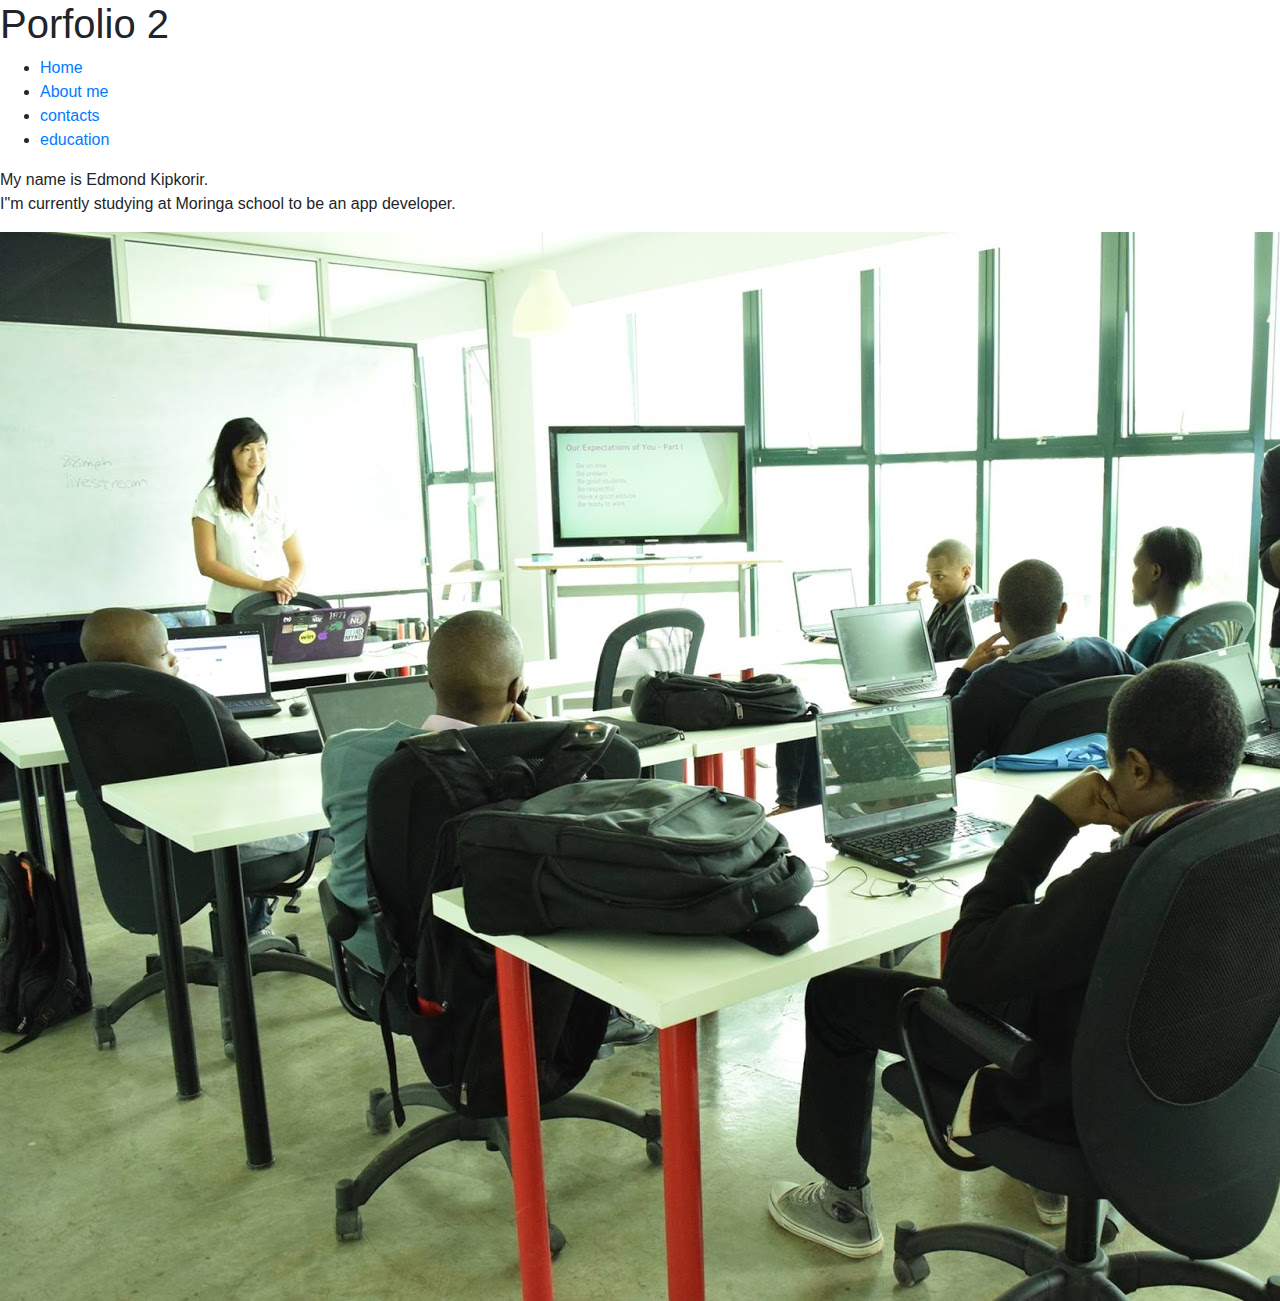
==== index.html @ 22f41f1c "adds an image to the body" ====
<!DOCTYPE html>
<html lang="en">
<head>
    <meta charset="UTF-8">
    <meta http-equiv="X-UA-Compatible" content="IE=edge">
    <meta name="viewport" content="width=device-width, initial-scale=1.0">
    <link rel="stylesheet" href="css/styles.css">
    <link rel="stylesheet" href="css/bootstrap.css">
    <title>Document</title>
</head>
<body>
    <div class="nav-bar">
        <h1>Porfolio 2</h1>
        <div class="nav-menu">
            <ul>
               <li><a href="home">Home</a></li>
               <li><a href="About me">About me</a></li>
               <li><a href="Contacts">contacts</a></li>
               <li><a href="Education">education</a></li>
            </ul>
        </div>
    </div>

    <div class="body-text">
        <p>My name is Edmond Kipkorir.<br>
            I"m currently studying at Moringa school to be an app developer.        
        </p>
        <img src="/images/moringa.jpg" alt="">
    </div>
    
</body>
</html>
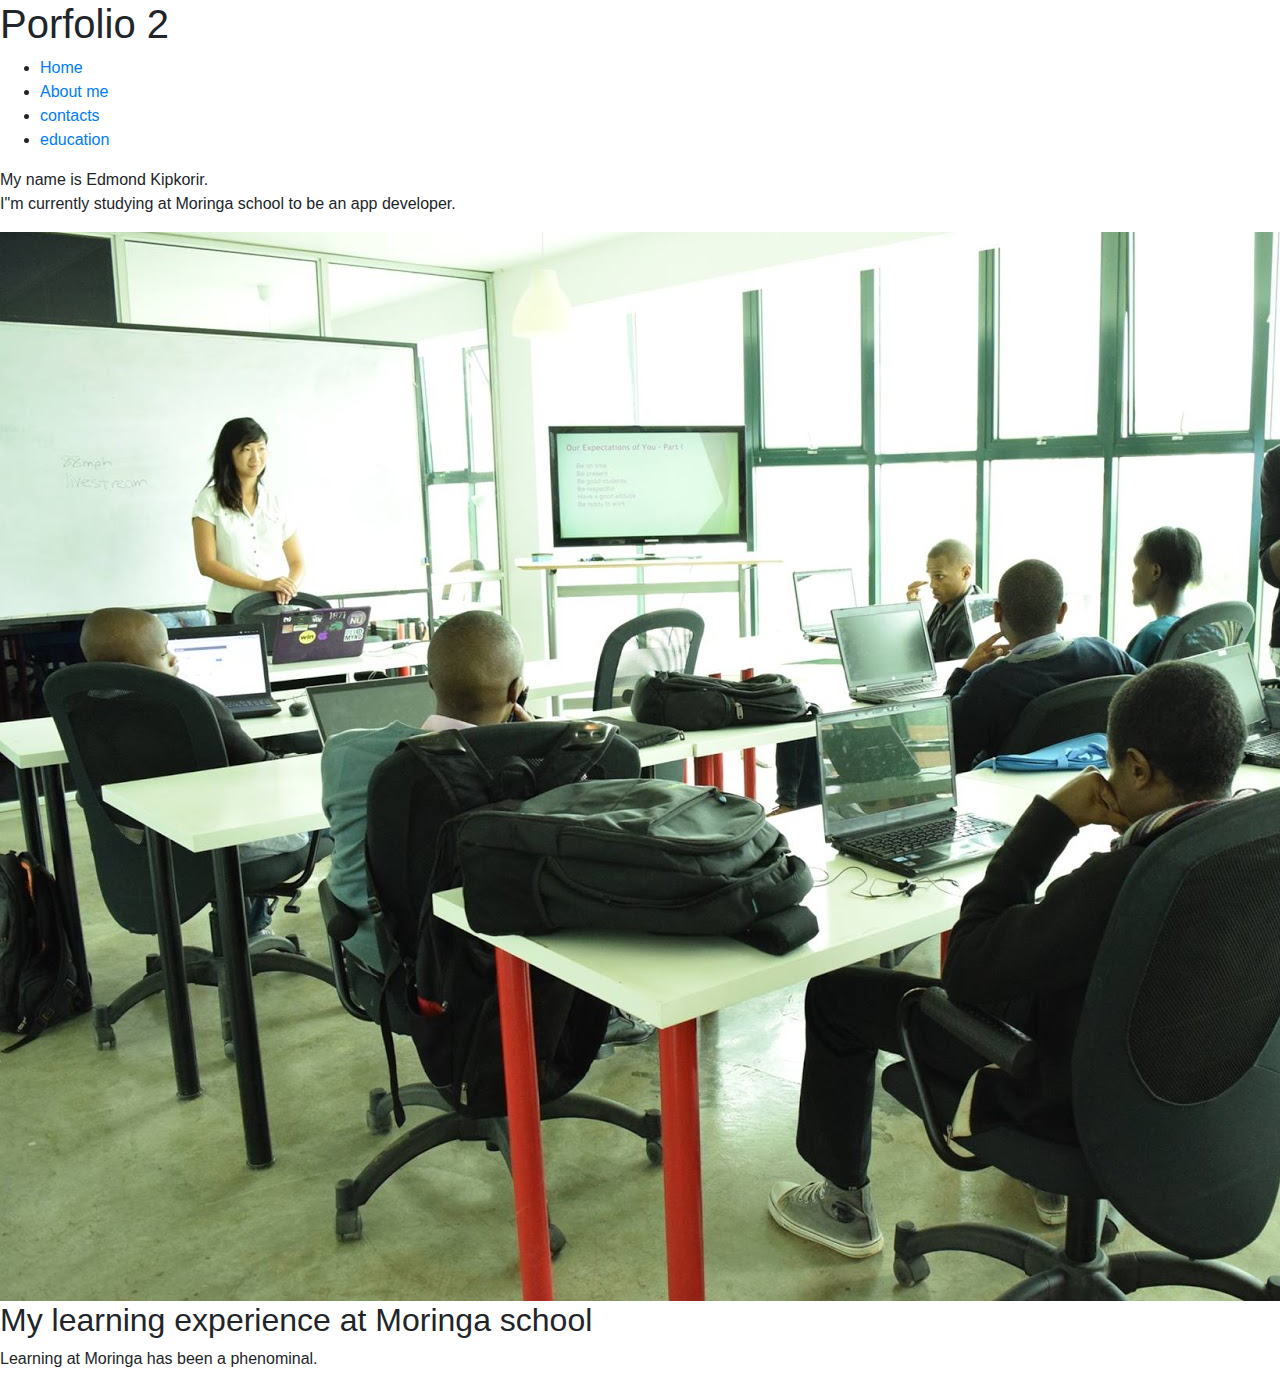
==== commit 4c8e6eda: "i have added a second head to the bod" ====
--- a/index.html
+++ b/index.html
@@ -27,6 +27,14 @@
         </p>
         <img src="/images/moringa.jpg" alt="">
     </div>
+    <div>
+        <h2>My learning experience at Moringa school</h2>
+        <p>Learning at Moringa has been a phenominal.<br
+            It is here that i found practical meaning of exellence.i realized that exellence is an art won by training.
+            At moringa,it is a sheer hardwork,commitment and team work.At Moringa i have learnt that discipline is a creadible vitue
+            for a developer.Being a developer makes you think and source for ideas to solve any problem.
+            ></p>
+    </div>
     
 </body>
 </html>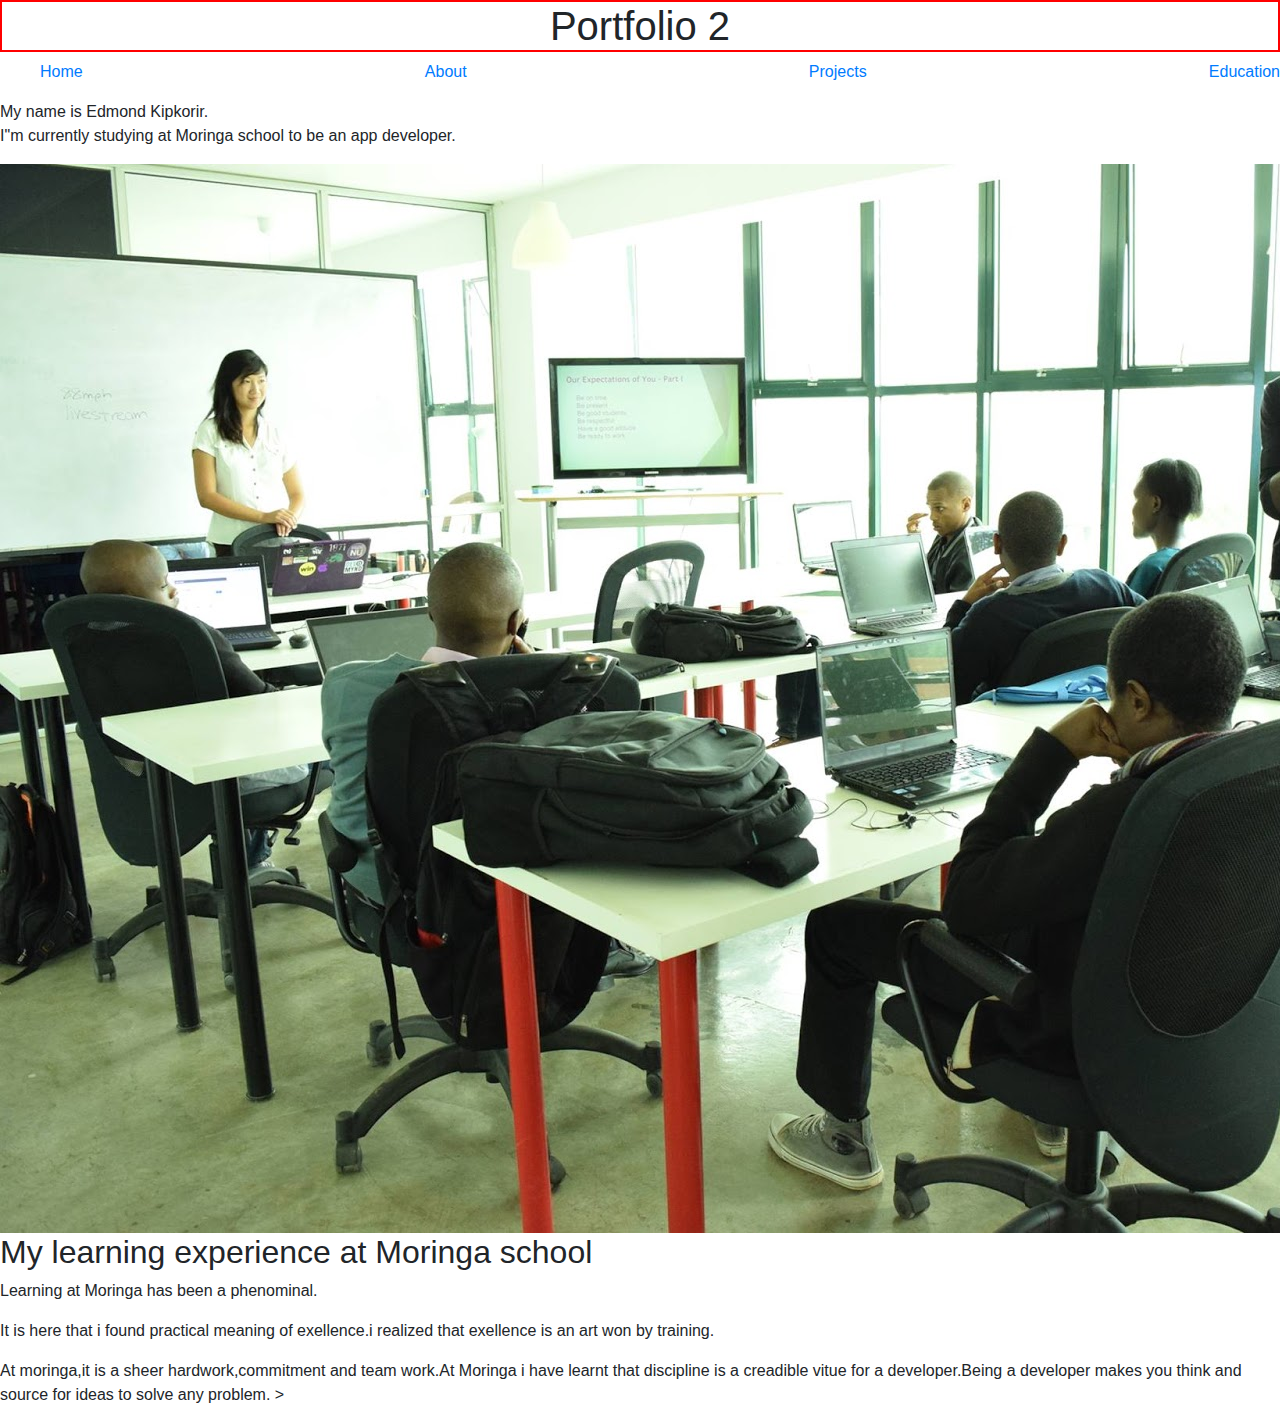
==== commit 732e5860: "added styles to the webpage" ====
--- a/index.html
+++ b/index.html
@@ -1,22 +1,19 @@
 <!DOCTYPE html>
 <html lang="en">
 <head>
-    <meta charset="UTF-8">
-    <meta http-equiv="X-UA-Compatible" content="IE=edge">
-    <meta name="viewport" content="width=device-width, initial-scale=1.0">
     <link rel="stylesheet" href="css/styles.css">
     <link rel="stylesheet" href="css/bootstrap.css">
     <title>Document</title>
 </head>
 <body>
     <div class="nav-bar">
-        <h1>Porfolio 2</h1>
+        <h1>Portfolio 2</h1>
         <div class="nav-menu">
             <ul>
-               <li><a href="home">Home</a></li>
-               <li><a href="About me">About me</a></li>
-               <li><a href="Contacts">contacts</a></li>
-               <li><a href="Education">education</a></li>
+               <li><a href="pages/Home.html">Home</a></li>
+               <li><a href="pages/About.html">About</a></li>
+               <li><a href="pages/Projects.html">Projects</a></li>
+               <li><a href="pages/Education.html">Education</a></li>
             </ul>
         </div>
     </div>
@@ -29,9 +26,9 @@
     </div>
     <div>
         <h2>My learning experience at Moringa school</h2>
-        <p>Learning at Moringa has been a phenominal.<br
-            It is here that i found practical meaning of exellence.i realized that exellence is an art won by training.
-            At moringa,it is a sheer hardwork,commitment and team work.At Moringa i have learnt that discipline is a creadible vitue
+        <p>Learning at Moringa has been a phenominal.<p>
+        </p>It is here that i found practical meaning of exellence.i realized that exellence is an art won by training.
+        </p>At moringa,it is a sheer hardwork,commitment and team work.At Moringa i have learnt that discipline is a creadible vitue
             for a developer.Being a developer makes you think and source for ideas to solve any problem.
             ></p>
     </div>
--- a/css/styles.css
+++ b/css/styles.css
@@ -0,0 +1,9 @@
+ul{
+    display: flex;
+    justify-content: space-between;
+    list-style-type: none;
+}
+h1{
+    border: 2px solid red;
+    text-align: center; 
+}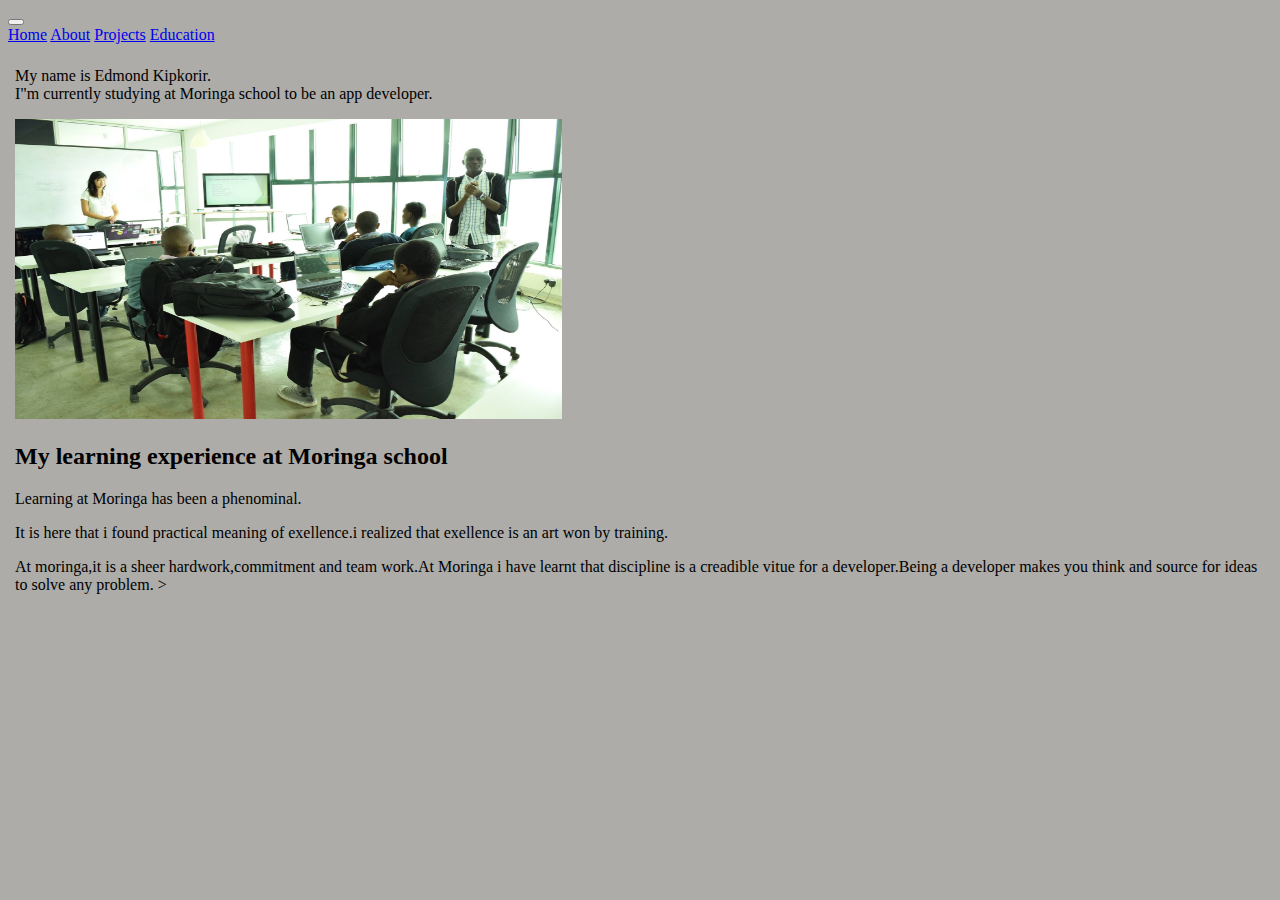
==== commit 72c6d9c6: "-added bootstrap to education fil" ====
--- a/index.html
+++ b/index.html
@@ -1,12 +1,13 @@
 <!DOCTYPE html>
 <html lang="en">
 <head>
+    <link href="https://cdn.jsdelivr.net/npm/bootstrap@5.1.3/dist/css/bootstrap.min.css" rel="stylesheet" integrity="sha384-1BmE4kWBq78iYhFldvKuhfTAU6auU8tT94WrHftjDbrCEXSU1oBoqyl2QvZ6jIW3" crossorigin="anonymous">
+    <script src="https://cdn.jsdelivr.net/npm/bootstrap@5.1.3/dist/js/bootstrap.bundle.min.js" integrity="sha384-ka7Sk0Gln4gmtz2MlQnikT1wXgYsOg+OMhuP+IlRH9sENBO0LRn5q+8nbTov4+1p" crossorigin="anonymous"></script>
+    <title>Document</title>
     <link rel="stylesheet" href="css/styles.css">
-    <link rel="stylesheet" href="css/bootstrap.css">
-    <title>Document</title>
 </head>
-<body>
-    <div class="nav-bar">
+<body >
+    <!-- <div class="nav-bar">
         <h1>Portfolio 2</h1>
         <div class="nav-menu">
             <ul>
@@ -16,22 +17,38 @@
                <li><a href="pages/Education.html">Education</a></li>
             </ul>
         </div>
-    </div>
-
-    <div class="body-text">
-        <p>My name is Edmond Kipkorir.<br>
-            I"m currently studying at Moringa school to be an app developer.        
-        </p>
-        <img src="/images/moringa.jpg" alt="">
-    </div>
-    <div>
-        <h2>My learning experience at Moringa school</h2>
-        <p>Learning at Moringa has been a phenominal.<p>
-        </p>It is here that i found practical meaning of exellence.i realized that exellence is an art won by training.
-        </p>At moringa,it is a sheer hardwork,commitment and team work.At Moringa i have learnt that discipline is a creadible vitue
-            for a developer.Being a developer makes you think and source for ideas to solve any problem.
-            ></p>
-    </div>
-    
+    </div> -->
+    <nav class="navbar navbar-expand-lg navbar-light bg-primary">
+        <div class="container-fluid">
+          <button class="navbar-toggler" type="button" data-bs-toggle="collapse" data-bs-target="#navbarNavAltMarkup" aria-controls="navbarNavAltMarkup" aria-expanded="false" aria-label="Toggle navigation">
+            <span class="navbar-toggler-icon"></span>
+          </button>
+          <div class="collapse navbar-collapse" id="navbarNavAltMarkup">
+            <div class="navbar-nav">
+              <a class="nav-link active" aria-current="page" href="pages/Home.html">Home</a>
+              <a class="nav-link" href="pages/About.html">About</a>
+              <a class="nav-link" href="pages/Projects.html">Projects</a>
+              <a class="nav-link" href="pages/Education.html">Education</a>
+            </div>
+          </div>
+        </div>
+      </nav>
+    <div class="mainContent">
+        <div class="body-text">
+            <p>My name is Edmond Kipkorir.<br>
+                I"m currently studying at Moringa school to be an app developer.        
+            </p>
+            <img src="/images/moringa.jpg" alt="" height="300px" width="547px">
+        </div>
+        
+        <div>
+            <h2>My learning experience at Moringa school</h2>
+            <p>Learning at Moringa has been a phenominal.<p>
+            </p>It is here that i found practical meaning of exellence.i realized that exellence is an art won by training.
+            </p>At moringa,it is a sheer hardwork,commitment and team work.At Moringa i have learnt that discipline is a creadible vitue
+                for a developer.Being a developer makes you think and source for ideas to solve any problem.
+                ></p>
+        </div>
+    </div>  
 </body>
 </html>--- a/css/styles.css
+++ b/css/styles.css
@@ -5,5 +5,12 @@
 }
 h1{
     border: 2px solid red;
-    text-align: center; 
-}+    text-align: center;
+    background-color: blue;
+}
+body{
+    background-color: rgb(173, 172, 169);
+}
+.mainContent{
+    padding: 7px;
+}
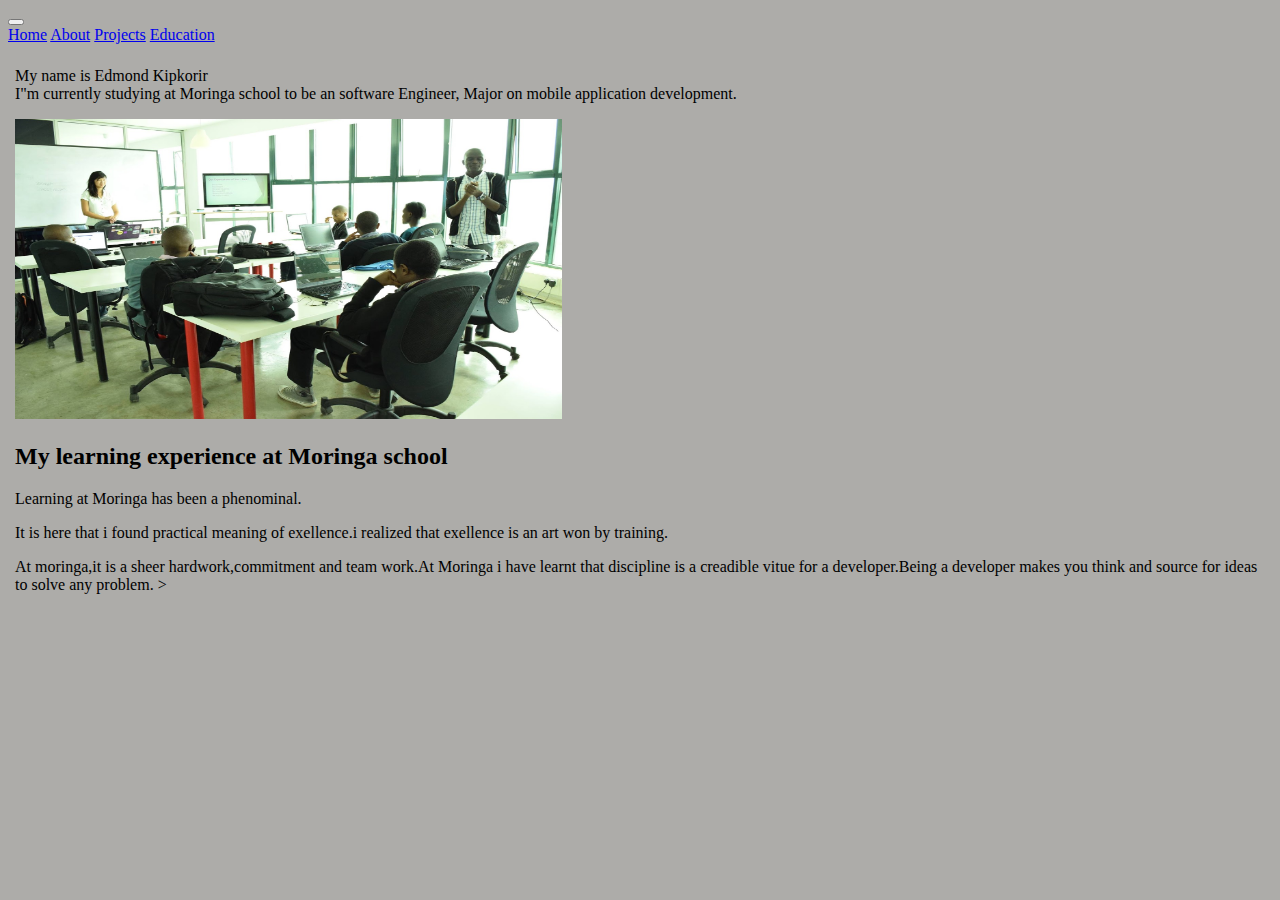
==== commit 463bec8a: "updated index.html" ====
--- a/index.html
+++ b/index.html
@@ -35,8 +35,8 @@
       </nav>
     <div class="mainContent">
         <div class="body-text">
-            <p>My name is Edmond Kipkorir.<br>
-                I"m currently studying at Moringa school to be an app developer.        
+            <p>My name is Edmond Kipkorir<br>
+                I"m currently studying at Moringa school to be an software Engineer, Major on mobile application development.        
             </p>
             <img src="/images/moringa.jpg" alt="" height="300px" width="547px">
         </div>
--- a/css/styles.css
+++ b/css/styles.css
@@ -7,10 +7,15 @@
     border: 2px solid red;
     text-align: center;
     background-color: blue;
+    
 }
-body{
+body,#body-text{
+    background-color: rgb(173, 172, 169);
+
+}
+#body-text{
     background-color: rgb(173, 172, 169);
 }
 .mainContent{
     padding: 7px;
-}
+}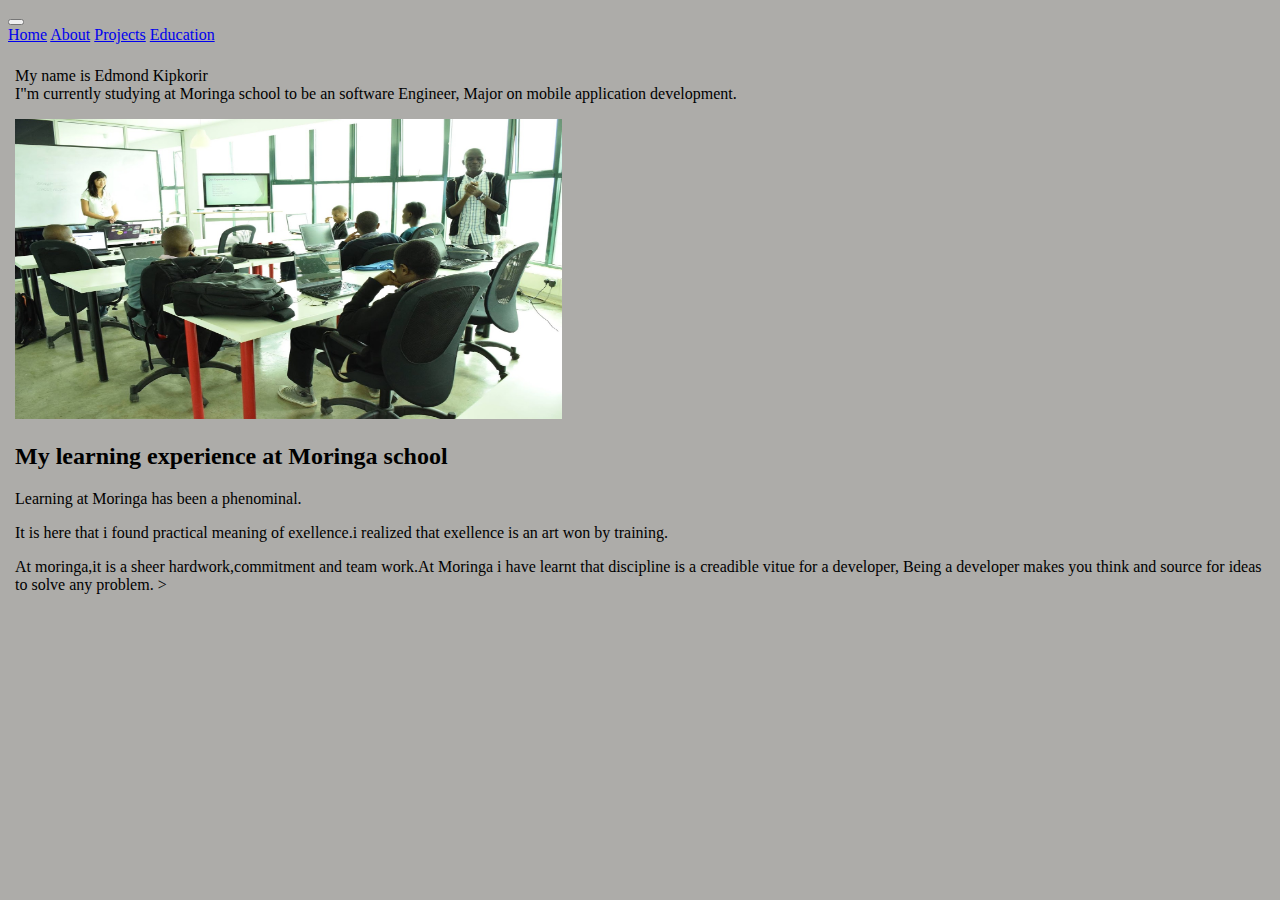
==== commit dabb289e: "updated index.html" ====
--- a/index.html
+++ b/index.html
@@ -1,10 +1,10 @@
 <!DOCTYPE html>
 <html lang="en">
 <head>
-    <link href="https://cdn.jsdelivr.net/npm/bootstrap@5.1.3/dist/css/bootstrap.min.css" rel="stylesheet" integrity="sha384-1BmE4kWBq78iYhFldvKuhfTAU6auU8tT94WrHftjDbrCEXSU1oBoqyl2QvZ6jIW3" crossorigin="anonymous">
+  <link href="https://cdn.jsdelivr.net/npm/bootstrap@5.1.3/dist/css/bootstrap.min.css" rel="stylesheet" integrity="sha384-1BmE4kWBq78iYhFldvKuhfTAU6auU8tT94WrHftjDbrCEXSU1oBoqyl2QvZ6jIW3" crossorigin="anonymous">
     <script src="https://cdn.jsdelivr.net/npm/bootstrap@5.1.3/dist/js/bootstrap.bundle.min.js" integrity="sha384-ka7Sk0Gln4gmtz2MlQnikT1wXgYsOg+OMhuP+IlRH9sENBO0LRn5q+8nbTov4+1p" crossorigin="anonymous"></script>
     <title>Document</title>
-    <link rel="stylesheet" href="css/styles.css">
+    <link rel="stylesheet" href="css/styles.css">  
 </head>
 <body >
     <!-- <div class="nav-bar">
@@ -46,7 +46,7 @@
             <p>Learning at Moringa has been a phenominal.<p>
             </p>It is here that i found practical meaning of exellence.i realized that exellence is an art won by training.
             </p>At moringa,it is a sheer hardwork,commitment and team work.At Moringa i have learnt that discipline is a creadible vitue
-                for a developer.Being a developer makes you think and source for ideas to solve any problem.
+                for a developer, Being a developer makes you think and source for ideas to solve any problem.
                 ></p>
         </div>
     </div>  
